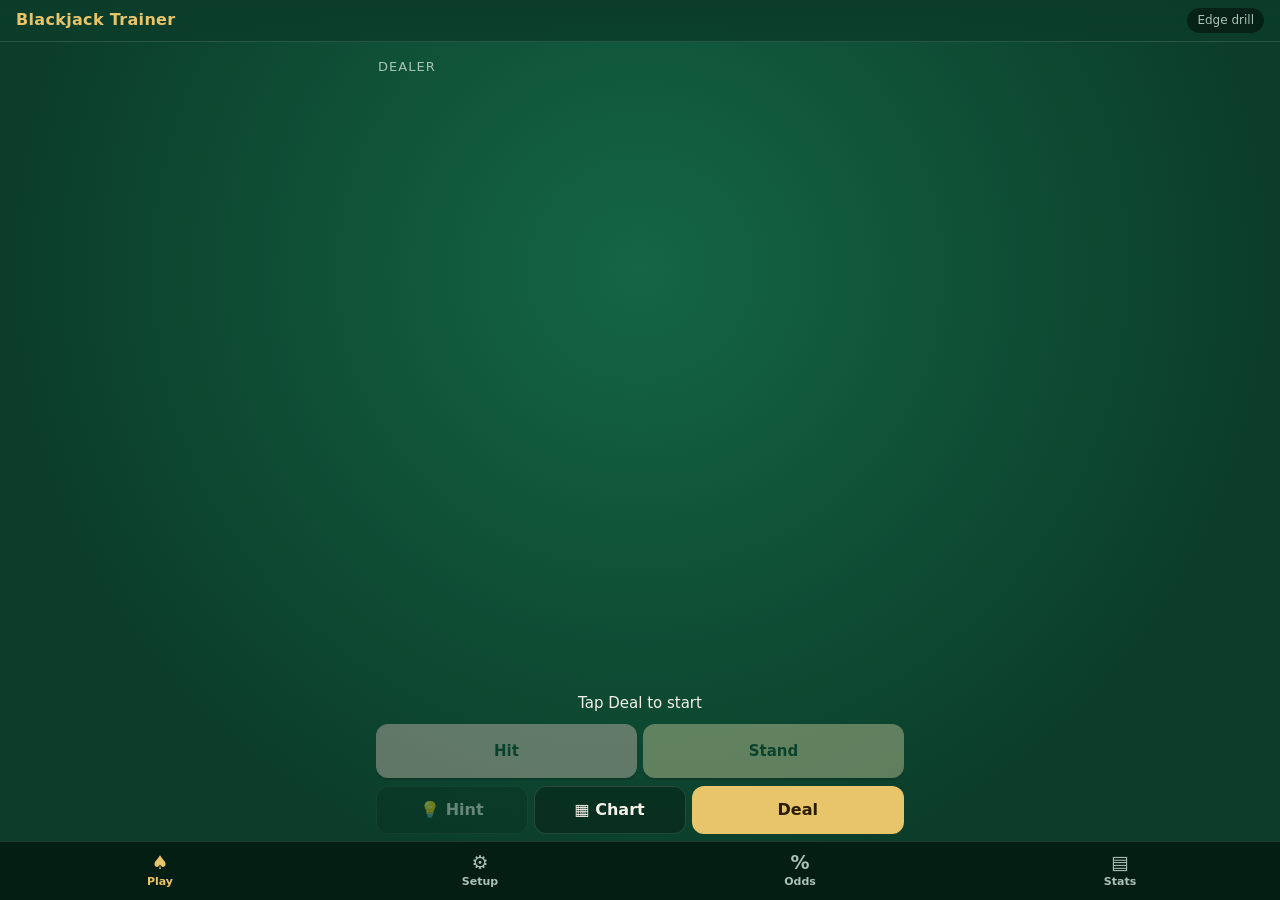
==== index.html @ 298e8be3 "Blackjack basic strategy trainer PWA Offline iPhone PWA for drilling basic strategy (6D, H17, DAS, o" ====
<!doctype html>
<html lang="en">
<head>
  <meta charset="utf-8">
  <meta name="viewport" content="width=device-width, initial-scale=1, viewport-fit=cover, user-scalable=no">
  <meta name="theme-color" content="#0b3d2a">
  <meta name="apple-mobile-web-app-capable" content="yes">
  <meta name="mobile-web-app-capable" content="yes">
  <meta name="apple-mobile-web-app-status-bar-style" content="black-translucent">
  <meta name="apple-mobile-web-app-title" content="BJ Trainer">
  <title>Blackjack Trainer</title>
  <link rel="manifest" href="manifest.webmanifest">
  <link rel="apple-touch-icon" href="icons/icon-180.png">
  <link rel="icon" type="image/png" href="icons/icon-192.png">
  <link rel="stylesheet" href="styles.css">
</head>
<body>
  <header class="topbar">
    <div class="brand">Blackjack Trainer</div>
    <div class="topbar-right">
      <span id="modePill" class="pill"></span>
      <span id="bankroll" class="pill bank" hidden></span>
    </div>
  </header>

  <main>
    <!-- PLAY -->
    <section id="screen-play" class="screen active">
      <div class="table">
        <div class="zone dealer">
          <div class="zone-head"><span>Dealer</span><span id="dealerTotal" class="total"></span></div>
          <div id="dealerCards" class="cards"></div>
        </div>

        <div id="situation" class="situation"></div>

        <div class="zone player">
          <div id="hands" class="hands"></div>
        </div>

        <div id="message" class="message">Tap Deal to start</div>
      </div>

      <div class="controls">
        <div class="actions" id="actions">
          <button class="act" data-a="H">Hit</button>
          <button class="act" data-a="S">Stand</button>
          <button class="act" data-a="D">Double</button>
          <button class="act" data-a="P">Split</button>
          <button class="act" data-a="R">Surrender</button>
        </div>
        <div class="aux">
          <button id="hintBtn" class="aux-btn">💡 Hint</button>
          <button id="chartBtn" class="aux-btn">▦ Chart</button>
          <button id="dealBtn" class="aux-btn primary">Deal</button>
        </div>
      </div>

      <div id="sheet" class="sheet" hidden>
        <div id="sheetTitle" class="sheet-title"></div>
        <div id="sheetBody" class="sheet-body"></div>
        <div id="sheetButtons" class="sheet-buttons"></div>
      </div>
    </section>

    <!-- SETUP -->
    <section id="screen-setup" class="screen">
      <h2>Mode</h2>
      <div class="seg" id="modeSeg">
        <button data-mode="full">Full game</button>
        <button data-mode="drill">Edge drill</button>
        <button data-mode="quiz">Quick quiz</button>
      </div>
      <p class="hint-text" id="modeDesc"></p>

      <h2>Rules</h2>
      <div class="card-box">
        <div class="rules-line">6 decks · Dealer hits soft 17 · Peek · BJ pays 3:2 · DAS · Re-split to 4 hands</div>
        <label class="toggle"><span>Late surrender</span><input type="checkbox" id="optSurrender"><i></i></label>
        <label class="toggle"><span>Show hand totals</span><input type="checkbox" id="optTotals"><i></i></label>
        <label class="toggle"><span>Bankroll (just for fun)</span><input type="checkbox" id="optBankroll"><i></i></label>
      </div>

      <div id="drillSettings">
        <h2>Situations</h2>
        <div class="card-box" id="catList"></div>

        <h2>Rare hand filter</h2>
        <div class="card-box">
          <div class="seg small" id="threshSeg">
            <button data-tm="prob">Probability</button>
            <button data-tm="pct">Percentile</button>
          </div>
          <input type="range" id="threshSlider" min="0" max="1000" step="1">
          <div class="slider-ends"><span id="sliderMin"></span><span id="sliderMax"></span></div>
          <div class="readout">
            <div><span class="big" id="threshValue"></span><span class="sub" id="threshSub"></span></div>
            <div class="sub" id="eligibleCount"></div>
          </div>
          <div class="preview-head">Most common still included</div>
          <ol id="preview" class="preview"></ol>
          <p id="noMatch" class="warn" hidden>No hands match. Raise the threshold or select more categories.</p>
        </div>

        <h2>Weighting</h2>
        <div class="card-box">
          <div class="seg small" id="weightSeg">
            <button data-w="uniform">Uniform</button>
            <button data-w="natural">Natural</button>
          </div>
          <p class="hint-text" id="weightDesc"></p>
          <label class="toggle"><span>Weakest spots (favour my mistakes)</span><input type="checkbox" id="optWeak"><i></i></label>
        </div>
      </div>
      <p class="foot">Works offline once loaded · <a href="tests.html">Run tests</a></p>
    </section>

    <!-- ODDS -->
    <section id="screen-odds" class="screen">
      <h2>Hand odds</h2>
      <p class="hint-text">Exact chance of each starting situation being dealt from a 6-deck shoe. Multi-card odds assume you've played correctly to get there.</p>
      <div class="odds-controls">
        <select id="oddsCat"></select>
        <button id="oddsSort" class="aux-btn small"></button>
      </div>
      <div class="odds-legend"><span class="dot on"></span> in your current drill filter</div>
      <div id="oddsList" class="odds-list"></div>
      <button id="oddsMore" class="aux-btn wide" hidden>Show more</button>
    </section>

    <!-- STATS -->
    <section id="screen-stats" class="screen">
      <h2>Stats</h2>
      <div class="tiles" id="tiles"></div>
      <h2>By category</h2>
      <div class="card-box" id="catStats"></div>
      <h2>Most missed</h2>
      <div class="card-box" id="missed"></div>
      <button id="resetStats" class="aux-btn wide danger">Reset stats</button>
    </section>
  </main>

  <nav class="tabs">
    <button data-screen="play" class="active"><span>♠</span>Play</button>
    <button data-screen="setup"><span>⚙</span>Setup</button>
    <button data-screen="odds"><span>%</span>Odds</button>
    <button data-screen="stats"><span>▤</span>Stats</button>
  </nav>

  <div id="chartModal" class="modal" hidden>
    <div class="modal-inner">
      <div class="modal-head"><span>Strategy chart</span><button id="chartClose" class="x">✕</button></div>
      <div class="chart-key">
        <span class="k H">H Hit</span><span class="k S">S Stand</span><span class="k D">D Double</span>
        <span class="k Ds">Ds Dbl/Stand</span><span class="k P">P Split</span><span class="k R">R Surrender</span>
      </div>
      <div id="chartBody"></div>
    </div>
  </div>

  <script src="strategy.js"></script>
  <script src="generator.js"></script>
  <script src="app.js"></script>
</body>
</html>
---- styles.css ----
:root {
  --felt: #0b3d2a;
  --felt-2: #0f5138;
  --felt-3: #146645;
  --ink: #f4f1e8;
  --muted: #a9c4b6;
  --gold: #e8c46a;
  --red: #e5484d;
  --green: #3ccf7e;
  --blue: #4c9bff;
  --panel: rgba(0, 0, 0, 0.28);
  --panel-2: rgba(0, 0, 0, 0.45);
  --line: rgba(255, 255, 255, 0.12);
  --card-w: 64px;
  --card-h: 92px;
  --safe-t: env(safe-area-inset-top, 0px);
  --safe-b: env(safe-area-inset-bottom, 0px);
  --tabs-h: 58px;
  color-scheme: dark;
}

* { box-sizing: border-box; -webkit-tap-highlight-color: transparent; }
html, body { height: 100%; margin: 0; }
body {
  background: radial-gradient(ellipse at 50% 30%, var(--felt-3), var(--felt) 70%) fixed, var(--felt);
  color: var(--ink);
  font: 16px/1.4 -apple-system, BlinkMacSystemFont, "SF Pro Text", system-ui, sans-serif;
  touch-action: manipulation;
  -webkit-user-select: none;
  user-select: none;
  overscroll-behavior: none;
}
button { font: inherit; color: inherit; touch-action: manipulation; cursor: pointer; }

/* ---------- top bar ---------- */
.topbar {
  position: fixed; inset: 0 0 auto 0; z-index: 10;
  padding: calc(var(--safe-t) + 8px) 16px 8px;
  display: flex; align-items: center; justify-content: space-between;
  background: linear-gradient(var(--felt), rgba(11, 61, 42, 0.85));
  border-bottom: 1px solid var(--line);
}
.brand { font-weight: 700; letter-spacing: 0.02em; color: var(--gold); }
.topbar-right { display: flex; gap: 6px; }
.pill { font-size: 12px; padding: 4px 10px; border-radius: 999px; background: var(--panel-2); color: var(--muted); }
.pill.bank { color: var(--gold); font-variant-numeric: tabular-nums; }

main {
  position: fixed; inset: 0;
  padding-top: calc(var(--safe-t) + 46px);
  padding-bottom: calc(var(--safe-b) + var(--tabs-h));
}
.screen { display: none; height: 100%; overflow-y: auto; -webkit-overflow-scrolling: touch; padding: 8px 16px 24px; }
.screen.active { display: block; }
#screen-play.active { display: flex; flex-direction: column; padding-bottom: 8px; overflow: hidden; position: relative; }

h2 { font-size: 13px; text-transform: uppercase; letter-spacing: 0.08em; color: var(--muted); margin: 20px 4px 8px; font-weight: 600; }
.hint-text { font-size: 13px; color: var(--muted); margin: 8px 4px; }
.foot { text-align: center; font-size: 12px; color: var(--muted); margin: 24px 0 8px; }
.foot a { color: var(--gold); }

/* ---------- table ---------- */
.table { flex: 1; display: flex; flex-direction: column; min-height: 0; gap: 6px; }
.zone-head { display: flex; gap: 8px; align-items: center; font-size: 13px; color: var(--muted); text-transform: uppercase; letter-spacing: 0.08em; margin: 4px 2px 6px; }
.total { background: var(--panel-2); color: var(--ink); border-radius: 999px; padding: 1px 9px; font-size: 13px; letter-spacing: 0; text-transform: none; font-variant-numeric: tabular-nums; }
.total:empty { display: none; }
.cards { display: flex; min-height: var(--card-h); padding-left: 2px; }
.cards .card + .card { margin-left: calc(var(--card-w) * -0.42); }

.card {
  width: var(--card-w); height: var(--card-h); flex: none;
  border-radius: 8px; background: #fbfaf6; color: #1b1b1b;
  box-shadow: 0 2px 6px rgba(0, 0, 0, 0.45);
  position: relative;
}
.card.anim { animation: deal 0.22s ease-out; }
.card.red { color: #c8202b; }
.card .r { position: absolute; top: 4px; left: 6px; font-weight: 700; font-size: 19px; line-height: 1; }
.card .s1 { position: absolute; top: 24px; left: 7px; font-size: 14px; line-height: 1; }
.card .s2 { position: absolute; bottom: 6px; right: 8px; font-size: 32px; line-height: 1; }
.card.back {
  background: repeating-linear-gradient(45deg, #8c1f2c 0 6px, #a3293a 6px 12px);
  border: 3px solid #fbfaf6;
}
@keyframes deal { from { transform: translateY(-14px) scale(0.92); opacity: 0; } to { transform: none; opacity: 1; } }

.situation {
  text-align: center; font-size: 13px; color: var(--muted);
  min-height: 34px; display: flex; flex-direction: column; justify-content: center;
}
.situation b { color: var(--ink); font-weight: 600; }
.situation .odds { color: var(--gold); }

.hands { display: flex; flex-wrap: wrap; gap: 6px; padding: 4px 0 6px; }
.hand { padding: 6px 8px 8px; border-radius: 12px; border: 2px solid transparent; flex: none; }
.hands.multi .hand { --card-w: 48px; --card-h: 70px; flex: 0 0 calc(50% - 3px); min-width: 0; }
.hands.multi .hand .card .r { font-size: 16px; }
.hands.multi .hand .card .s2 { font-size: 24px; }
.hand.active { border-color: var(--gold); background: rgba(232, 196, 106, 0.08); }
.hand.done { opacity: 0.75; }
.hand .zone-head { margin-top: 0; }
.result { font-size: 12px; font-weight: 700; border-radius: 6px; padding: 1px 7px; text-transform: uppercase; letter-spacing: 0.04em; }
.result.win { background: var(--green); color: #05301b; }
.result.lose { background: var(--red); color: #fff; }
.result.push { background: #888; color: #111; }

.message { text-align: center; min-height: 24px; font-size: 15px; color: var(--ink); margin-top: auto; padding: 4px 0; }
.message.good { color: var(--green); }
.message.bad { color: #ff8a8d; }

/* ---------- controls ---------- */
.controls { display: flex; flex-direction: column; gap: 8px; padding-top: 6px; }
.actions { display: grid; grid-template-columns: repeat(auto-fit, minmax(0, 1fr)); gap: 6px; }
.act {
  min-height: 54px; border: 0; border-radius: 12px;
  background: #f4f1e8; color: #0b3d2a; font-weight: 700; font-size: 15px;
  box-shadow: 0 2px 0 rgba(0, 0, 0, 0.35);
  transition: transform 0.06s, background 0.2s;
  padding: 0 2px;
}
.act:active { transform: translateY(2px); box-shadow: none; }
.act[data-a="H"] { background: #ffd9d4; }
.act[data-a="S"] { background: #fff1b8; }
.act[data-a="D"] { background: #c9f2d6; }
.act[data-a="P"] { background: #cfe2ff; }
.act[data-a="R"] { background: #e2e2e2; font-size: 13px; letter-spacing: -0.02em; }
.act[hidden] { display: none; }
.act:disabled { opacity: 0.35; }
.act.flash-bad { animation: bad 0.45s; background: var(--red) !important; color: #fff; }
.act.flash-good { animation: good 0.45s; background: var(--green) !important; color: #05301b; }
@keyframes bad { 0%, 100% { transform: none; } 20% { transform: translateX(-5px); } 40% { transform: translateX(5px); } 60% { transform: translateX(-3px); } }
@keyframes good { 50% { transform: scale(1.05); } }

.aux { display: grid; grid-template-columns: 1fr 1fr 1.4fr; gap: 6px; }
.aux-btn {
  min-height: 48px; border-radius: 12px; border: 1px solid var(--line);
  background: var(--panel); color: var(--ink); font-weight: 600;
}
.aux-btn.primary { background: var(--gold); color: #2a1d00; border: 0; }
.aux-btn:disabled { opacity: 0.4; }
.aux-btn.small { min-height: 40px; padding: 0 12px; font-size: 14px; }
.aux-btn.wide { width: 100%; margin-top: 12px; }
.aux-btn.danger { color: #ff8a8d; }

/* ---------- bottom sheet ---------- */
.sheet {
  position: absolute; left: 10px; right: 10px; bottom: 10px; z-index: 5;
  background: #102b20; border: 1px solid var(--line); border-radius: 16px;
  padding: 14px 14px 12px; box-shadow: 0 -6px 30px rgba(0, 0, 0, 0.5);
  animation: up 0.18s ease-out;
}
.sheet[hidden] { display: none; }
@keyframes up { from { transform: translateY(20px); opacity: 0; } to { transform: none; opacity: 1; } }
.sheet-title { font-weight: 700; font-size: 17px; margin-bottom: 4px; }
.sheet-title.bad { color: #ff8a8d; }
.sheet-title.good { color: var(--green); }
.sheet-title.hint { color: var(--gold); }
.sheet-body { font-size: 15px; color: var(--ink); line-height: 1.45; }
.sheet-body .sub { color: var(--muted); font-size: 13px; margin-top: 6px; }
.sheet-buttons { display: flex; gap: 8px; margin-top: 12px; }
.sheet-buttons button { flex: 1; min-height: 48px; border-radius: 12px; border: 1px solid var(--line); background: var(--panel); font-weight: 600; }
.sheet-buttons button.primary { background: var(--gold); color: #2a1d00; border: 0; }

/* ---------- setup ---------- */
.seg { display: flex; background: var(--panel-2); border-radius: 12px; padding: 4px; gap: 4px; }
.seg button { flex: 1; min-height: 44px; border: 0; border-radius: 9px; background: transparent; color: var(--muted); font-weight: 600; font-size: 14px; }
.seg button.on { background: var(--gold); color: #2a1d00; }
.seg.small button { min-height: 38px; }
.card-box { background: var(--panel); border: 1px solid var(--line); border-radius: 14px; padding: 6px 14px; }
.rules-line { font-size: 13px; color: var(--muted); padding: 8px 0; border-bottom: 1px solid var(--line); }

.toggle { display: flex; align-items: center; justify-content: space-between; min-height: 50px; gap: 12px; border-bottom: 1px solid var(--line); }
.toggle:last-child { border-bottom: 0; }
.toggle input { display: none; }
.toggle i { width: 50px; height: 30px; border-radius: 999px; background: rgba(255, 255, 255, 0.2); position: relative; flex: none; transition: background 0.2s; }
.toggle i::after { content: ""; position: absolute; top: 3px; left: 3px; width: 24px; height: 24px; border-radius: 50%; background: #fff; transition: transform 0.2s; }
.toggle input:checked + i { background: var(--green); }
.toggle input:checked + i::after { transform: translateX(20px); }
.toggle.disabled { opacity: 0.4; }

.cat { display: flex; align-items: center; gap: 12px; min-height: 48px; border-bottom: 1px solid var(--line); font-size: 15px; }
.cat:last-child { border-bottom: 0; }
.cat input { width: 22px; height: 22px; accent-color: var(--gold); flex: none; }
.cat .n { margin-left: auto; font-size: 12px; color: var(--muted); }
.cat.disabled { opacity: 0.4; }

input[type="range"] { width: 100%; margin: 18px 0 2px; accent-color: var(--gold); height: 30px; }
.slider-ends { display: flex; justify-content: space-between; font-size: 11px; color: var(--muted); }
.readout { display: flex; justify-content: space-between; align-items: flex-end; margin: 10px 0 8px; gap: 8px; }
.readout .big { font-size: 24px; font-weight: 700; color: var(--gold); font-variant-numeric: tabular-nums; }
.readout .sub, .sub { font-size: 13px; color: var(--muted); }
.readout .big + .sub { margin-left: 8px; }
.preview-head { font-size: 12px; color: var(--muted); text-transform: uppercase; letter-spacing: 0.06em; margin-top: 4px; }
.preview { margin: 6px 0 10px; padding-left: 22px; font-size: 14px; }
.preview li { margin: 3px 0; }
.preview li span { color: var(--muted); font-size: 12px; margin-left: 6px; }
.warn { color: #ff8a8d; font-size: 14px; margin: 6px 0 10px; }

/* ---------- odds ---------- */
.odds-controls { display: flex; gap: 8px; }
.odds-controls select { flex: 1; min-height: 40px; border-radius: 10px; border: 1px solid var(--line); background: var(--panel-2); color: var(--ink); font-size: 14px; padding: 0 10px; }
.odds-legend { font-size: 12px; color: var(--muted); margin: 10px 4px; }
.dot { display: inline-block; width: 8px; height: 8px; border-radius: 50%; background: transparent; border: 1px solid var(--muted); vertical-align: middle; }
.dot.on { background: var(--gold); border-color: var(--gold); }
.odds-list { background: var(--panel); border-radius: 14px; border: 1px solid var(--line); }
.orow { display: grid; grid-template-columns: 12px 1fr auto auto; gap: 10px; align-items: center; padding: 10px 12px; border-bottom: 1px solid var(--line); font-size: 14px; }
.orow:last-child { border-bottom: 0; }
.orow .p { text-align: right; font-variant-numeric: tabular-nums; font-size: 12px; color: var(--muted); line-height: 1.25; }
.orow .p b { color: var(--ink); font-weight: 600; font-size: 13px; }

.badge { display: inline-block; min-width: 30px; text-align: center; font-weight: 700; font-size: 12px; border-radius: 6px; padding: 3px 6px; color: #111; }
.badge.H, .k.H, td.H { background: #ffb3aa; }
.badge.S, .k.S, td.S { background: #ffe58a; }
.badge.D, .k.D, td.D { background: #8fe3ac; }
.k.Ds, td.Ds { background: #c6e8a0; }
.badge.P, .k.P, td.P { background: #9cc3ff; }
.badge.R, .k.R, td.R { background: #cfcfcf; }

/* ---------- stats ---------- */
.tiles { display: grid; grid-template-columns: 1fr 1fr; gap: 8px; }
.tile { background: var(--panel); border: 1px solid var(--line); border-radius: 14px; padding: 12px; }
.tile .v { font-size: 26px; font-weight: 700; color: var(--gold); font-variant-numeric: tabular-nums; }
.tile .l { font-size: 12px; color: var(--muted); text-transform: uppercase; letter-spacing: 0.06em; }
.bar-row { padding: 9px 0; border-bottom: 1px solid var(--line); font-size: 14px; }
.bar-row:last-child { border-bottom: 0; }
.bar-row .top { display: flex; justify-content: space-between; gap: 8px; }
.bar-row .top span:last-child { color: var(--muted); font-variant-numeric: tabular-nums; font-size: 13px; }
.bar { height: 6px; background: rgba(255, 255, 255, 0.1); border-radius: 3px; margin-top: 6px; overflow: hidden; }
.bar i { display: block; height: 100%; background: var(--green); }
.empty { color: var(--muted); font-size: 14px; padding: 12px 0; }

/* ---------- tabs ---------- */
.tabs {
  position: fixed; inset: auto 0 0 0; z-index: 10;
  display: grid; grid-template-columns: repeat(4, 1fr);
  padding-bottom: var(--safe-b);
  background: rgba(5, 30, 20, 0.96); border-top: 1px solid var(--line);
}
.tabs button { height: var(--tabs-h); border: 0; background: transparent; color: var(--muted); font-size: 11px; font-weight: 600; display: flex; flex-direction: column; align-items: center; justify-content: center; gap: 2px; }
.tabs button span { font-size: 19px; line-height: 1; }
.tabs button.active { color: var(--gold); }

/* ---------- chart modal ---------- */
.modal { position: fixed; inset: 0; z-index: 20; background: rgba(0, 0, 0, 0.6); display: flex; align-items: flex-end; }
.modal[hidden] { display: none; }
.modal-inner {
  width: 100%; max-height: calc(100% - var(--safe-t) - 20px); overflow-y: auto;
  background: #0d2a1f; border-radius: 18px 18px 0 0; padding: 14px 12px calc(var(--safe-b) + 16px);
  animation: up 0.2s ease-out;
}
.modal-head { display: flex; justify-content: space-between; align-items: center; font-weight: 700; font-size: 17px; margin: 0 4px 10px; }
.x { border: 0; background: var(--panel-2); width: 36px; height: 36px; border-radius: 50%; font-size: 16px; }
.chart-key { display: flex; flex-wrap: wrap; gap: 6px; margin: 0 4px 10px; }
.k { font-size: 11px; font-weight: 700; color: #111; border-radius: 5px; padding: 2px 6px; }
.chart-title { font-size: 12px; text-transform: uppercase; letter-spacing: 0.08em; color: var(--muted); margin: 12px 4px 4px; }
table.chart { width: 100%; border-collapse: separate; border-spacing: 2px; font-size: 12px; table-layout: fixed; }
table.chart th { color: var(--muted); font-weight: 600; padding: 3px 0; }
table.chart th:first-child { width: 44px; text-align: left; padding-left: 4px; }
table.chart td { text-align: center; color: #111; font-weight: 700; border-radius: 3px; padding: 4px 0; }
table.chart td.cur { outline: 3px solid #fff; outline-offset: -1px; position: relative; z-index: 1; box-shadow: 0 0 0 5px rgba(255, 255, 255, 0.35); }
table.chart tr.cur-row th { color: var(--gold); }
table.chart th.cur-col { color: var(--gold); }

@media (max-height: 700px) {
  :root { --card-w: 56px; --card-h: 80px; }
  .act { min-height: 48px; }
  .aux-btn { min-height: 44px; }
}
@media (min-width: 600px) {
  .screen { max-width: 560px; margin: 0 auto; }
}
.zone-head span { white-space: nowrap; }
.hands.multi .zone-head { gap: 5px; flex-wrap: wrap; font-size: 12px; }
.hands.multi .result { font-size: 11px; padding: 1px 5px; }
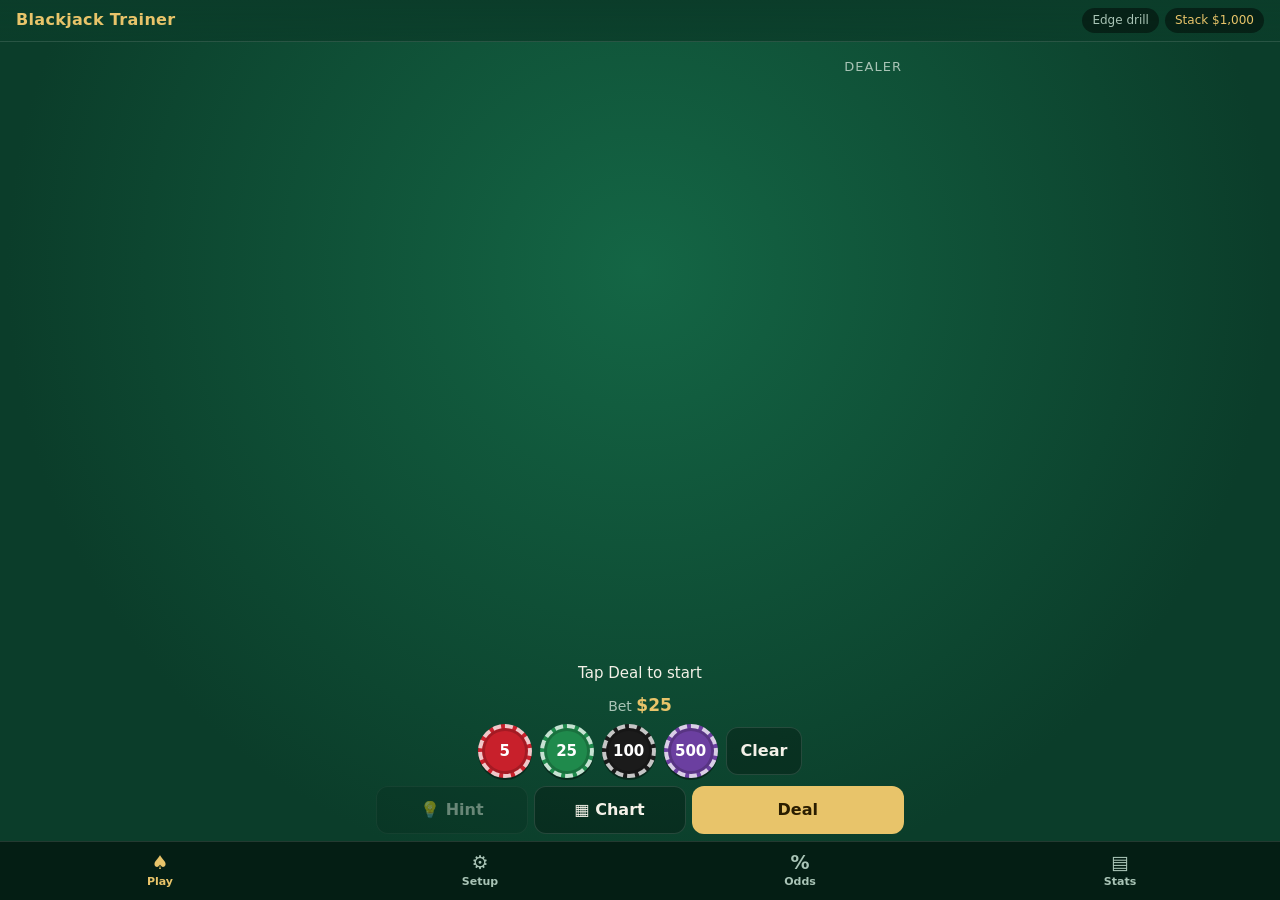
==== commit 83ed0f8b: "Right-align cards; add stack, chips and betting - Dealer and player cards sit on the right of the ta" ====
--- a/index.html
+++ b/index.html
@@ -42,6 +42,17 @@
       </div>
 
       <div class="controls">
+        <div class="chips" id="chips" hidden>
+          <div id="betLine" class="betline"></div>
+          <div class="chip-row">
+            <button class="chip c5" data-chip="5">5</button>
+            <button class="chip c25" data-chip="25">25</button>
+            <button class="chip c100" data-chip="100">100</button>
+            <button class="chip c500" data-chip="500">500</button>
+            <button id="chipClear" class="chip-clear">Clear</button>
+            <button id="rebuy" class="chip-clear rebuy" hidden>Rebuy</button>
+          </div>
+        </div>
         <div class="actions" id="actions">
           <button class="act" data-a="H">Hit</button>
           <button class="act" data-a="S">Stand</button>
@@ -78,7 +89,15 @@
         <div class="rules-line">6 decks · Dealer hits soft 17 · Peek · BJ pays 3:2 · DAS · Re-split to 4 hands</div>
         <label class="toggle"><span>Late surrender</span><input type="checkbox" id="optSurrender"><i></i></label>
         <label class="toggle"><span>Show hand totals</span><input type="checkbox" id="optTotals"><i></i></label>
-        <label class="toggle"><span>Bankroll (just for fun)</span><input type="checkbox" id="optBankroll"><i></i></label>
+        <label class="toggle"><span>Stack &amp; betting</span><input type="checkbox" id="optBankroll"><i></i></label>
+        <div class="toggle">
+          <span>Starting stack</span>
+          <select id="startStack" class="mini-select">
+            <option value="500">$500</option><option value="1000">$1,000</option>
+            <option value="5000">$5,000</option><option value="10000">$10,000</option>
+          </select>
+        </div>
+        <div class="toggle"><span class="sub">Rebuy resets your stack to the starting amount</span><button id="rebuyBtn" class="aux-btn small">Rebuy</button></div>
       </div>
 
       <div id="drillSettings">
--- a/styles.css
+++ b/styles.css
@@ -272,3 +272,30 @@
 .zone-head span { white-space: nowrap; }
 .hands.multi .zone-head { gap: 5px; flex-wrap: wrap; font-size: 12px; }
 .hands.multi .result { font-size: 11px; padding: 1px 5px; }
+
+/* Cards sit on the right-hand side of the table */
+.dealer .zone-head, .hand .zone-head { justify-content: flex-end; }
+.cards { justify-content: flex-end; padding-left: 0; padding-right: 2px; }
+.hands { justify-content: flex-end; }
+
+/* ---------- betting ---------- */
+.chips[hidden], .actions[hidden] { display: none; }
+.betline { text-align: center; font-size: 14px; color: var(--muted); margin-bottom: 6px; }
+.betline b { color: var(--gold); font-size: 17px; }
+.chip-row { display: flex; gap: 8px; justify-content: center; align-items: center; }
+.chip {
+  width: 54px; height: 54px; border-radius: 50%; flex: none;
+  font-weight: 800; font-size: 15px; color: #fff;
+  border: 4px dashed rgba(255, 255, 255, 0.75);
+  box-shadow: 0 2px 0 rgba(0, 0, 0, 0.4), inset 0 0 0 3px rgba(0, 0, 0, 0.18);
+}
+.chip:active { transform: translateY(2px); box-shadow: none; }
+.chip:disabled { opacity: 0.3; }
+.chip.c5 { background: #c8202b; }
+.chip.c25 { background: #1f8a4c; }
+.chip.c100 { background: #1b1b1b; }
+.chip.c500 { background: #6b3fa0; }
+.chip-clear { min-height: 48px; padding: 0 14px; border-radius: 12px; border: 1px solid var(--line); background: var(--panel); font-weight: 600; }
+.chip-clear.rebuy { background: var(--gold); color: #2a1d00; border: 0; }
+.total.bet { color: var(--gold); }
+.mini-select { min-height: 36px; border-radius: 8px; border: 1px solid var(--line); background: var(--panel-2); color: var(--ink); font-size: 15px; padding: 0 8px; }
